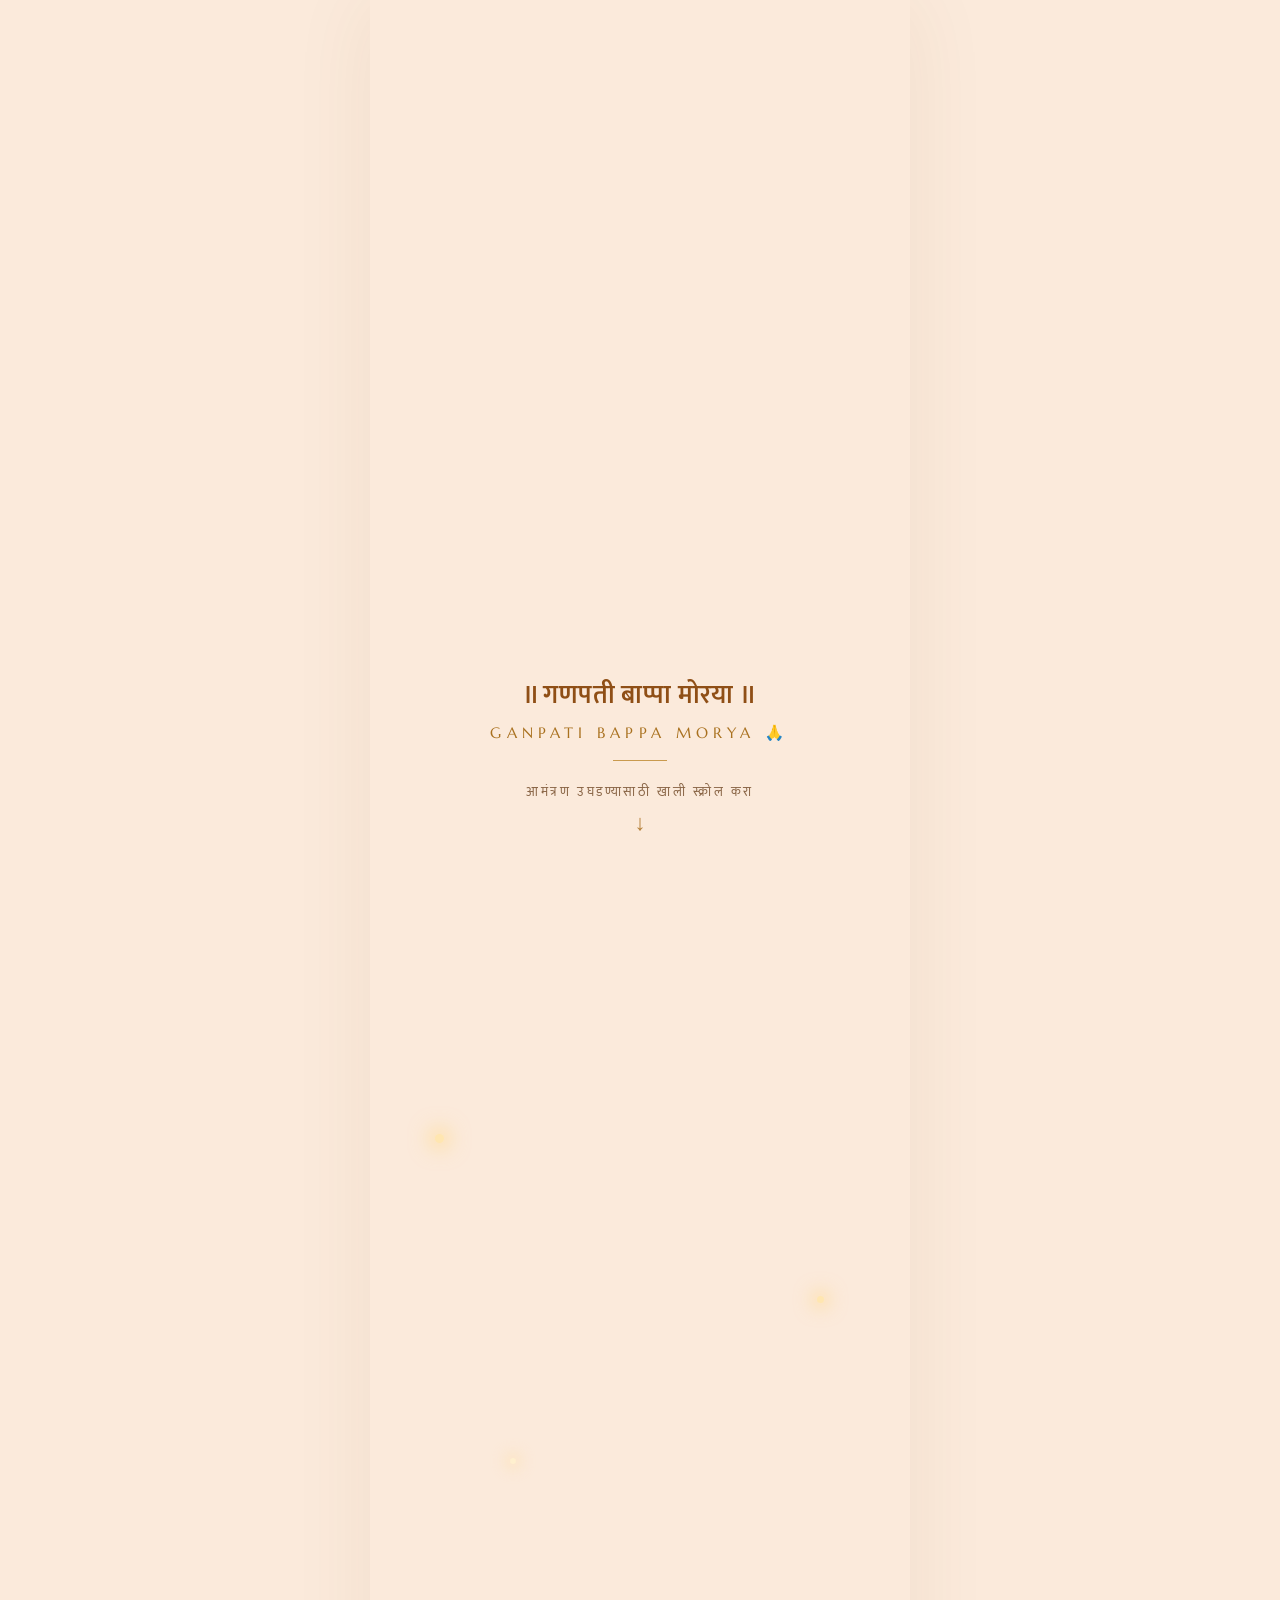
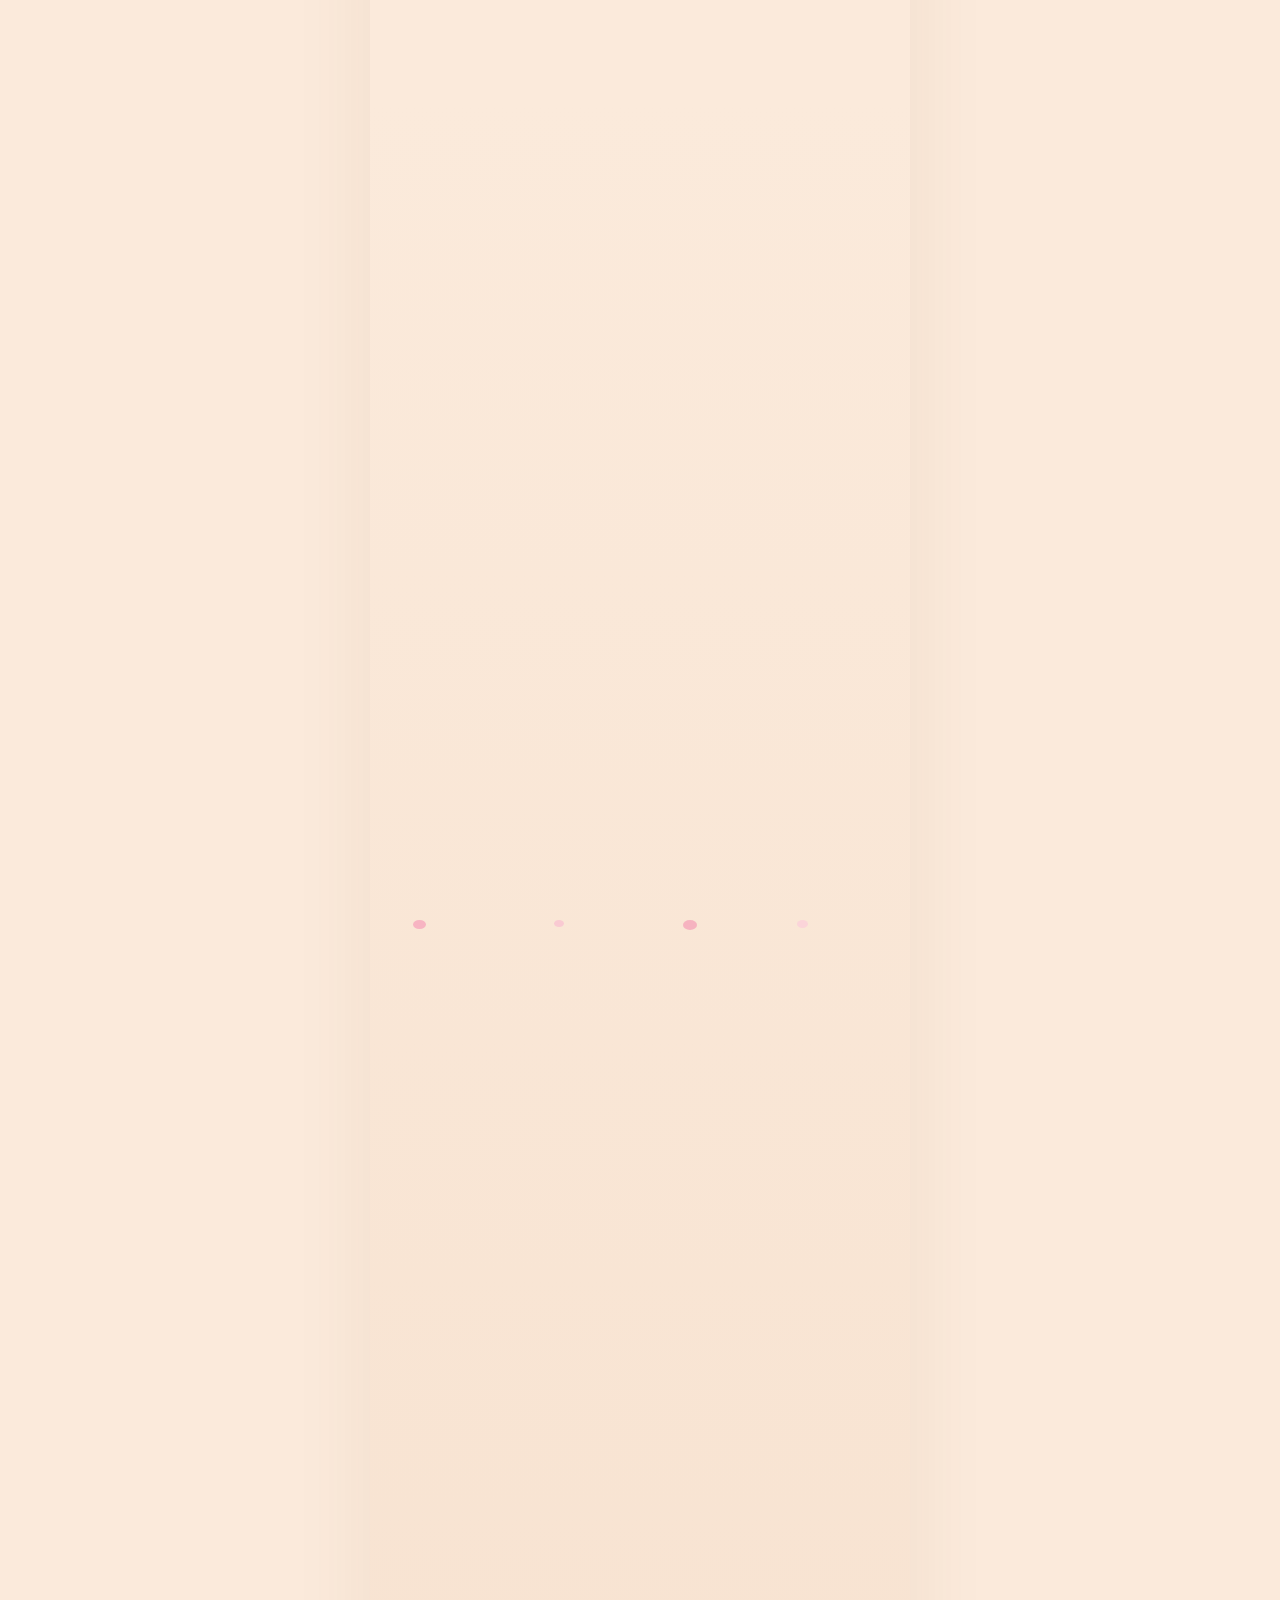
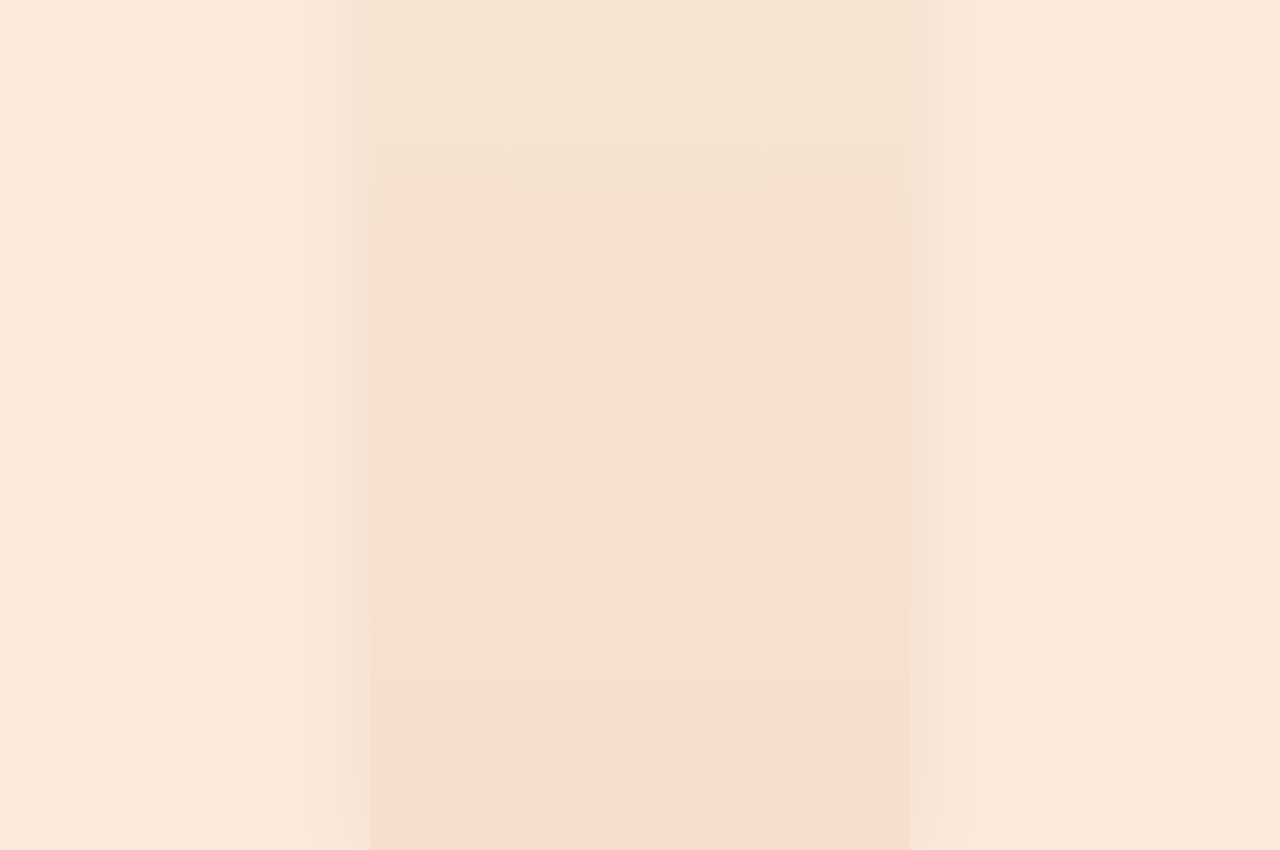
==== index.html @ 93e03708 "Add files via upload" ====
<!DOCTYPE html>
<html lang="en">
<head>
<meta charset="utf-8">
<meta name="viewport" content="width=device-width, initial-scale=1, viewport-fit=cover">
<title>Happy Ganesh Chaturthi — An Invitation</title>
<meta name="description" content="Ganpati Bappa Morya! You and your family are invited for darshan, aarti and prasad at our home on 14 September 2026.">
<meta name="theme-color" content="#f3e3d3">

<!-- Share preview (WhatsApp / social). Set og:url and og:image to your hosted URL. -->
<meta property="og:type" content="website">
<meta property="og:title" content="Happy Ganesh Chaturthi — An Invitation">
<meta property="og:description" content="Darshan, aarti and prasad at our home — 14 September 2026.">
<meta property="og:image" content="assets/garland.png">
<meta name="twitter:card" content="summary_large_image">

<link rel="preconnect" href="https://fonts.googleapis.com">
<link rel="preconnect" href="https://fonts.gstatic.com" crossorigin>
<link href="https://fonts.googleapis.com/css2?family=Marcellus&family=Mukta:wght@300;400;600;700&display=swap" rel="stylesheet">
<link rel="stylesheet" href="styles.css">
</head>
<body>

<div class="frame">

  <!-- 01 Hero -->
  <section class="hero" aria-label="Ganpati Bappa Morya">
    <video id="heroVideo" class="hero__video"
           src="uploads/Mouse_looking_at_rotating_Ganpati_202609051306.mp4"
           autoplay loop muted playsinline aria-hidden="true"></video>
    <div class="hero__scrim"></div>
    <div id="heroText" class="hero__text">
      <p class="hero__mantra">॥ गणपती बाप्पा मोरया ॥</p>
      <p class="hero__roman">Ganpati Bappa Morya 🙏</p>
      <div class="hero__rule"></div>
      <p class="hero__cue">आमंत्रण उघडण्यासाठी खाली स्क्रोल करा</p>
      <p class="hero__arrow" aria-hidden="true">↓</p>
    </div>
  </section>

  <!-- 02 Invitation -->
  <section id="sec2" class="scene scene--invite">
    <div class="scene__stage stage--invite">
      <span class="spark spark--1" aria-hidden="true"></span>
      <span class="spark spark--2" aria-hidden="true"></span>
      <span class="spark spark--3" aria-hidden="true"></span>

      <div id="garlandL" class="garland garland--left">
        <img src="assets/garland.png" alt="Jasmine garlands">
      </div>
      <div id="garlandR" class="garland garland--right" aria-hidden="true">
        <img src="assets/garland.png" alt="">
      </div>

      <div id="bell1" class="bell bell--1">
        <div class="bell__swing bell__swing--slow-a">
          <img src="assets/bellLong2.png" alt="Temple bell">
        </div>
      </div>
      <div id="bell2" class="bell bell--2">
        <div class="bell__swing bell__swing--fast-a">
          <img src="uploads/bell.png" alt="Temple bell">
        </div>
      </div>
      <div id="bell3" class="bell bell--3">
        <div class="bell__swing bell__swing--fast-b">
          <img src="uploads/bell.png" alt="Temple bell">
        </div>
      </div>
      <div id="bell4" class="bell bell--4">
        <div class="bell__swing bell__swing--slow-b">
          <img src="assets/bellLong2.png" alt="Temple bell">
        </div>
      </div>

      <img id="diyaL" class="diya diya--left" src="assets/lamp2.png" alt="Brass oil lamp">
      <img id="diyaR" class="diya diya--right" src="assets/lamp2.png" alt="Brass oil lamp">

      <div id="invite" class="invite">
        <p class="invite__salutation">॥ श्री गणेशाय नमः ॥</p>
        <div class="invite__stem"></div>
        <h1 class="invite__title">गणेश चतुर्थीच्या हार्दिक शुभेच्छा</h1>
        <p class="invite__body">We invite you and your family to join us for darshan, aarti and prasad at our home.</p>
        <p class="invite__marathi">सहकुटुंब सहपरिवार सस्नेह आमंत्रण</p>
      </div>
    </div>
  </section>

  <!-- 03 Details -->
  <section id="sec3" class="scene scene--details">
    <div class="scene__stage stage--details">

      <div id="petals" class="petals" aria-hidden="true">
        <span class="petal petal--1"></span>
        <span class="petal petal--2"></span>
        <span class="petal petal--3"></span>
        <span class="petal petal--4"></span>
      </div>

      <div id="cardRegion" class="card-region">
        <div id="card" class="card">
          <header class="card__head">
            <p class="card__eyebrow">गणेशोत्सव २०२६</p>
            <h2 class="card__title">दर्शन व आरती</h2>
          </header>

          <div class="card__panel">
            <div class="field">
<p class="field__label">दिनांक</p>
              <p class="field__value">14 September 2026</p>
             <p class="field__note">Monday · घरगुती गणपती</p>
            </div>

            <div class="divider"></div>

            <div class="field-row">
              <div class="field">
<p class="field__label">सकाळची आरती</p>
                <p class="field__value field__value--sm">10:00 AM</p>
              </div>
              <div class="field-row__split"></div>
              <div class="field">
<p class="field__label">संध्याकाळची आरती</p>
                <p class="field__value field__value--sm">7:00 PM</p>
              </div>
            </div>

            <div class="divider"></div>

            <div class="field">
              <p class="field__label">ठिकाण </p>
              <p class="field__address">At. Valavali, Vrushabh Mhatre House No. 146,<br>New Panvel, Near Hanuman Temple,<br>410208</p>
            </div>

<button id="shareBtn" type="button" class="btn-share">हे आमंत्रण WhatsApp वर शेअर करा</button>          </div>

          <p class="card__signoff">— म्हात्रे परिवार —</p>
          <div class="card__inviter">
          <p>निमंत्रक</p>
          <p>चि. वृषभ सीताराम म्हात्रे</p>
         </div>
        </div>
      </div>

      <div class="mouse-strip">
        <div id="bubble" class="bubble">
          <div class="bubble__box">
            <p class="bubble__line">चला! I'll show you the way</p>
            <p class="bubble__hint">Tap me for directions</p>
          </div>
          <div class="bubble__tail"></div>
        </div>
        <div id="mouse" class="mouse">
          <button id="mapBtn" type="button" class="mouse__btn" aria-label="Open directions in Google Maps">
            <img src="uploads/Mouse.png" alt="Bappa's mushak">
          </button>
        </div>
      </div>

    </div>
  </section>

</div>

<script src="app.js"></script>
</body>
</html>
---- styles.css ----
/* ===========================================================
   Ganesh Chaturthi Invitation
   Ported from "Ganesh Chaturthi Invitation.dc.html" (Claude Design)
   =========================================================== */

/* --- Base ------------------------------------------------- */
/* One ground colour under everything. Scene backgrounds are warm glows that
   fade to *transparent* over this ground rather than to their own opaque
   colour, so no section boundary can ever show as a tonal step. */
:root {
  --ground: #fbeadb;
  --glow: 255, 248, 239;
  --shade: 233, 201, 173;
}

html, body {
  margin: 0;
  padding: 0;
  background: var(--ground);
  -webkit-font-smoothing: antialiased;
}
body { overflow-x: clip; }

a { color: #9a5a1c; text-decoration: none; }
a:hover { color: #6d3c10; }

img { -webkit-user-drag: none; user-select: none; }

p, h1, h2 { margin: 0; }

/* --- Keyframes -------------------------------------------- */
@keyframes swing     { 0%, 100% { transform: rotate(-2.2deg); } 50% { transform: rotate(2.2deg); } }
@keyframes swingSlow { 0%, 100% { transform: rotate(-1.4deg); } 50% { transform: rotate(1.4deg); } }
@keyframes bob       { 0%, 100% { transform: translateY(0); }   50% { transform: translateY(-7px); } }
@keyframes glow      { 0%, 100% { opacity: .35; transform: scale(1); } 50% { opacity: .9; transform: scale(1.25); } }
@keyframes hintDown  { 0%, 100% { transform: translateY(0); opacity: .55; } 50% { transform: translateY(7px); opacity: 1; } }
@keyframes fall {
  0%   { transform: translate3d(0, -8vh, 0) rotate(0deg); opacity: 0; }
  10%  { opacity: .85; }
  100% { transform: translate3d(6vw, 105vh, 0) rotate(240deg); opacity: 0; }
}

/* --- Frame ------------------------------------------------ */
.frame {
  width: 100%;
  max-width: 540px;
  margin: 0 auto;
  position: relative;
  /* The page's only background. Because it lives on this one element that
     spans every section, there is no boundary anywhere for a tone to step
     across; the sticky stages below are transparent and let it through.
     It holds flat --ground through the hero and most of scene 2, so the
     hero's scrim resolves onto exactly the same colour. */
  background: linear-gradient(180deg,
    var(--ground) 0%,
    var(--ground) 42%,
    #f6e0cd 100%);
  box-shadow: 0 0 80px rgba(120, 70, 30, .07);
  overflow-x: clip;
}

/* ===========================================================
   01 — Hero
   =========================================================== */
.hero {
  position: relative;
  height: 100vh;
  height: 100svh;
  overflow: hidden;
  background: transparent;
}
.hero__video {
  position: absolute;
  inset: 0;
  width: 100%;
  height: 100%;
  object-fit: cover;
}
.hero__scrim {
  position: absolute;
  left: 0; right: 0; bottom: 0;
  height: 52%;
  /* Fully opaque at the base so the hero's bottom edge *is* the ground,
     leaving nothing to step against where the next scene begins. */
  background: linear-gradient(to top,
    var(--ground) 10%,
    rgba(251, 234, 219, .72) 42%,
    rgba(251, 234, 219, 0));
}
.hero__text {
  position: absolute;
  left: 0; right: 0;
  bottom: 6.5vh;
  bottom: 6.5svh;
  padding: 0 28px;
  text-align: center;
}
.hero__mantra {
  font-family: Mukta, sans-serif;
  font-weight: 600;
  font-size: 26px;
  line-height: 1.3;
  color: #8f4f16;
  letter-spacing: .4px;
}
.hero__roman {
  font-family: Marcellus, serif;
  font-size: 15px;
  letter-spacing: .34em;
  text-transform: uppercase;
  color: #a9711f;
  margin-top: 10px;
}
.hero__rule {
  width: 54px;
  height: 1px;
  background: #c99a4e;
  margin: 18px auto 0;
}
.hero__cue {
  font-family: Mukta, sans-serif;
  font-weight: 400;
  font-size: 13px;
  letter-spacing: .2em;
  text-transform: uppercase;
  color: #8a6647;
  margin-top: 20px;
}
.hero__arrow {
  font-family: Mukta, sans-serif;
  font-size: 22px;
  color: #b5813a;
  margin-top: 2px;
  animation: hintDown 1.8s ease-in-out infinite;
}

/* ===========================================================
   Scroll scenes (sticky stages)
   =========================================================== */
.scene { position: relative; }
.scene--invite  { height: 180vh; height: 180svh; }
.scene--details { height: 170vh; height: 170svh; }

.scene__stage {
  position: sticky;
  top: 0;
  height: 100vh;
  height: 100svh;
  overflow: hidden;
}
.stage--invite {
  background: transparent;
}
.stage--details {
  display: flex;
  flex-direction: column;
  background: transparent;
}

/* --- 02: sparks ------------------------------------------- */
.spark {
  position: absolute;
  border-radius: 50%;
  animation: glow 5s ease-in-out infinite;
}
.spark--1 {
  left: 12%; top: 26%; width: 9px; height: 9px;
  background: #ffe6b0;
  box-shadow: 0 0 18px 8px rgba(255, 220, 150, .55);
  animation-duration: 5s;
}
.spark--2 {
  right: 16%; top: 44%; width: 7px; height: 7px;
  background: #ffe6b0;
  box-shadow: 0 0 16px 7px rgba(255, 220, 150, .5);
  animation-duration: 6.5s;
  animation-delay: .8s;
}
.spark--3 {
  left: 26%; top: 62%; width: 6px; height: 6px;
  background: #fff0cf;
  box-shadow: 0 0 14px 6px rgba(255, 225, 170, .45);
  animation-duration: 7.5s;
  animation-delay: 1.6s;
}

/* --- 02: garland ------------------------------------------ */
.garland {
  position: absolute;
  top: 0;
  /* Each half is clipped to its side of the art and slides in from its own
     edge. The source image is empty between x=320 and x=703 of 1024, so the
     split at the midline never cuts through a flower. */
  width: 55%;
  overflow: hidden;
  will-change: transform;
}
.garland img {
  display: block;
  width: 200%;
  height: auto;
}
.garland--left  { left: -5%;  transform: translate3d(-110%, 0, 0); }
.garland--right { right: -5%; transform: translate3d(110%, 0, 0); }
.garland--right img { margin-left: -100%; }

/* --- 02: bells -------------------------------------------- */
.bell {
  position: absolute;
  top: 0;
  transform-origin: 50% 0;
  will-change: transform;
}
.bell__swing {
  width: 100%;
  height: 100%;
  transform-origin: 50% 0;
}
.bell__swing img {
  width: 100%;
  height: 100%;
  object-fit: contain;
  object-position: top center;
}
.bell__swing--slow-a { animation: swingSlow 5.2s ease-in-out infinite; }
.bell__swing--fast-a { animation: swing 4.1s ease-in-out .4s infinite; }
.bell__swing--fast-b { animation: swing 4.6s ease-in-out .9s infinite; }
.bell__swing--slow-b { animation: swingSlow 6s ease-in-out 1.3s infinite; }

.bell--1 { left: 6%;  width: 22%; height: 52%; transform: translate3d(0, -150%, 0); }
.bell--2 { left: 27%; width: 17%; height: 31%; transform: translate3d(0, -190%, 0); }
.bell--3 { right: 8%; width: 19%; height: 34%; transform: translate3d(0, -190%, 0); }
.bell--4 { right: 26%; width: 23%; height: 55%; transform: translate3d(0, -150%, 0); }

/* --- 02: oil lamps ---------------------------------------- */
.diya {
  position: absolute;
  bottom: -1%;
  width: 36%;
  object-fit: contain;
  will-change: transform;
}
.diya--left  { left: -6%;  transform: translate3d(-130%, 0, 0); }
.diya--right { right: -6%; transform: translate3d(130%, 0, 0) scaleX(-1); }

/* --- 02: invitation copy ---------------------------------- */
.invite {
  position: absolute;
  left: 0; right: 0;
  top: 34%;
  padding: 0 16%;
  text-align: center;
  opacity: 0;
  will-change: transform, opacity;
}
.invite__salutation {
  font-family: Mukta, sans-serif;
  font-weight: 600;
  font-size: 15px;
  letter-spacing: .1em;
  color: #a9711f;
}
.invite__stem {
  width: 1px;
  height: 22px;
  background: linear-gradient(#c99a4e, rgba(201, 154, 78, 0));
  margin: 14px auto;
}
.invite__title {
  font-family: Marcellus, serif;
  font-weight: 400;
  font-size: 38px;
  line-height: 1.12;
  color: #7a3f12;
  text-wrap: balance;
}
.invite__body {
  margin-top: 16px;
  font-family: Mukta, sans-serif;
  font-weight: 300;
  font-size: 16px;
  line-height: 1.65;
  color: #6d4b32;
  text-wrap: pretty;
}
.invite__marathi {
  font-family: Mukta, sans-serif;
  font-weight: 400;
  font-size: 15px;
  color: #8f5a2a;
  margin-top: 14px;
}

/* ===========================================================
   03 — Details
   =========================================================== */
.petals {
  position: absolute;
  inset: 0;
  pointer-events: none;
  overflow: hidden;
}
.petal {
  position: absolute;
  top: 0;
  border-radius: 50%;
  animation: fall linear infinite;
}
.petal--1 { left: 8%;  width: 13px; height: 9px;  background: #f6a8bd; opacity: .8;  animation-duration: 11s; }
.petal--2 { left: 34%; width: 10px; height: 7px;  background: #f9c3d1; opacity: .8;  animation-duration: 14s;   animation-delay: 2s; }
.petal--3 { left: 58%; width: 14px; height: 10px; background: #f4a1b8; opacity: .75; animation-duration: 12.5s; animation-delay: 4.5s; }
.petal--4 { left: 79%; width: 11px; height: 8px;  background: #fbd0da; opacity: .8;  animation-duration: 15s;   animation-delay: 1s; }

.card-region {
  position: relative;
  flex: 1 1 auto;
  min-height: 0;
  z-index: 3;
}
.card {
  position: absolute;
  left: 0; right: 0; top: 0;
  padding: 14px 26px 0;
  transform-origin: top center;
  opacity: 0;
  will-change: transform, opacity;
}
.card__head { text-align: center; }
.card__eyebrow {
  font-family: Mukta, sans-serif;
  font-weight: 600;
  font-size: 12px;
  letter-spacing: .32em;
  text-transform: uppercase;
  color: #a9711f;
}
.card__title {
  margin-top: 10px;
  font-family: Marcellus, serif;
  font-weight: 400;
  font-size: 30px;
  line-height: 1.15;
  color: #7a3f12;
}
.card__panel {
  margin-top: 22px;
  display: flex;
  flex-direction: column;
  gap: 14px;
  background: rgba(255, 250, 243, .72);
  border: 1px solid rgba(196, 148, 80, .38);
  border-radius: 18px;
  padding: 22px 20px;
  backdrop-filter: blur(3px);
  -webkit-backdrop-filter: blur(3px);
  box-shadow: 0 14px 34px rgba(140, 86, 36, .1);
}
.field {
  display: flex;
  flex-direction: column;
  gap: 4px;
}
.field__label {
  font-family: Mukta, sans-serif;
  font-weight: 600;
  font-size: 11px;
  letter-spacing: .22em;
  text-transform: uppercase;
  color: #a9711f;
}
.field__value {
  font-family: Marcellus, serif;
  font-size: 21px;
  color: #5f3a1c;
}
.field__value--sm { font-size: 18px; }
.field__note {
  font-family: Mukta, sans-serif;
  font-weight: 300;
  font-size: 14px;
  color: #6d4b32;
}
.field__address {
  font-family: Mukta, sans-serif;
  font-weight: 400;
  font-size: 15px;
  line-height: 1.55;
  color: #5f3a1c;
  text-wrap: pretty;
}
.divider {
  height: 1px;
  background: linear-gradient(90deg,
    rgba(196, 148, 80, 0), rgba(196, 148, 80, .45), rgba(196, 148, 80, 0));
}
.field-row { display: flex; gap: 16px; }
.field-row .field { flex: 1; gap: 3px; }
.field-row__split { width: 1px; background: rgba(196, 148, 80, .35); }

.btn-share {
  margin-top: 2px;
  align-self: stretch;
  border: 1px solid rgba(196, 148, 80, .55);
  background: rgba(255, 255, 255, .5);
  color: #7a3f12;
  font-family: Mukta, sans-serif;
  font-weight: 600;
  font-size: 14px;
  letter-spacing: .06em;
  padding: 13px 16px;
  border-radius: 12px;
  cursor: pointer;
  min-height: 46px;
  transition: background .18s ease, border-color .18s ease, transform .08s ease;
}
.btn-share:hover  { background: #fff5e8; border-color: #c4944f; }
.btn-share:active { transform: scale(.985); }

.card__signoff {
  text-align: center;
  margin-top: 18px;
  font-family: Marcellus, serif;
  font-size: 15px;
  letter-spacing: .16em;
  color: #8f5a2a;
}
.card__inviter {
  text-align: center;
  margin-top: 12px;
  font-family: Mukta, sans-serif;
  color: #7a3f12;
}

.card__inviter p:first-child {
  font-size: 13px;
  font-weight: 600;
  letter-spacing: .12em;
}

.card__inviter p:last-child {
  margin-top: 3px;
  font-size: 16px;
  font-weight: 500;
}
.card__inviter::before {
  content: "✦";
  display: block;
  margin-bottom: 6px;
  font-size: 13px;
  color: #c4944f;
}
/* --- 03: mushak + speech bubble --------------------------- */
.mouse-strip {
  position: relative;
  flex: 0 0 auto;
  height: clamp(132px, 24vh, 208px);
  height: clamp(132px, 24svh, 208px);
}
.bubble {
  position: absolute;
  right: min(42%, 178px);
  top: 2px;
  width: min(54%, 186px);
  z-index: 5;
  opacity: 0;
  will-change: opacity;
}
.bubble__box {
  background: #fffaf1;
  border: 1px solid rgba(196, 148, 80, .45);
  border-radius: 14px;
  padding: 10px 12px;
  box-shadow: 0 10px 24px rgba(140, 86, 36, .14);
  animation: bob 3.4s ease-in-out infinite;
}
.bubble__line {
  font-family: Mukta, sans-serif;
  font-weight: 600;
  font-size: 14px;
  line-height: 1.35;
  color: #7a3f12;
}
.bubble__hint {
  font-family: Mukta, sans-serif;
  font-weight: 400;
  font-size: 10.5px;
  letter-spacing: .16em;
  text-transform: uppercase;
  color: #a9711f;
  margin-top: 4px;
}
.bubble__tail {
  position: absolute;
  right: 14px;
  bottom: -7px;
  width: 13px;
  height: 13px;
  background: #fffaf1;
  border-right: 1px solid rgba(196, 148, 80, .45);
  border-bottom: 1px solid rgba(196, 148, 80, .45);
  transform: rotate(45deg);
}
.mouse {
  position: absolute;
  right: 2%;
  bottom: 0;
  width: auto;
  height: 100%;
  z-index: 4;
  will-change: transform;
  transform: translate3d(135%, 0, 0);
}
.mouse__btn {
  display: block;
  height: 100%;
  min-height: 46px;
  padding: 0;
  border: 0;
  background: none;
  cursor: pointer;
  animation: bob 4s ease-in-out infinite;
  transition: transform .08s ease;
}
.mouse__btn:active { transform: scale(.97); }
.mouse__btn img {
  display: block;
  height: 100%;
  width: auto;
  filter: drop-shadow(0 12px 18px rgba(140, 86, 36, .18));
}

/* --- Accessibility ---------------------------------------- */
:focus-visible {
  outline: 2px solid #b5813a;
  outline-offset: 3px;
  border-radius: 6px;
}

/* Scroll-linked motion is user-driven and stays on; the ambient
   loops (swinging, bobbing, falling petals, glows) are stilled. */
@media (prefers-reduced-motion: reduce) {
  .hero__arrow,
  .spark,
  .bell__swing,
  .petal,
  .bubble__box,
  .mouse__btn {
    animation: none !important;
  }
  .petals { display: none; }
}
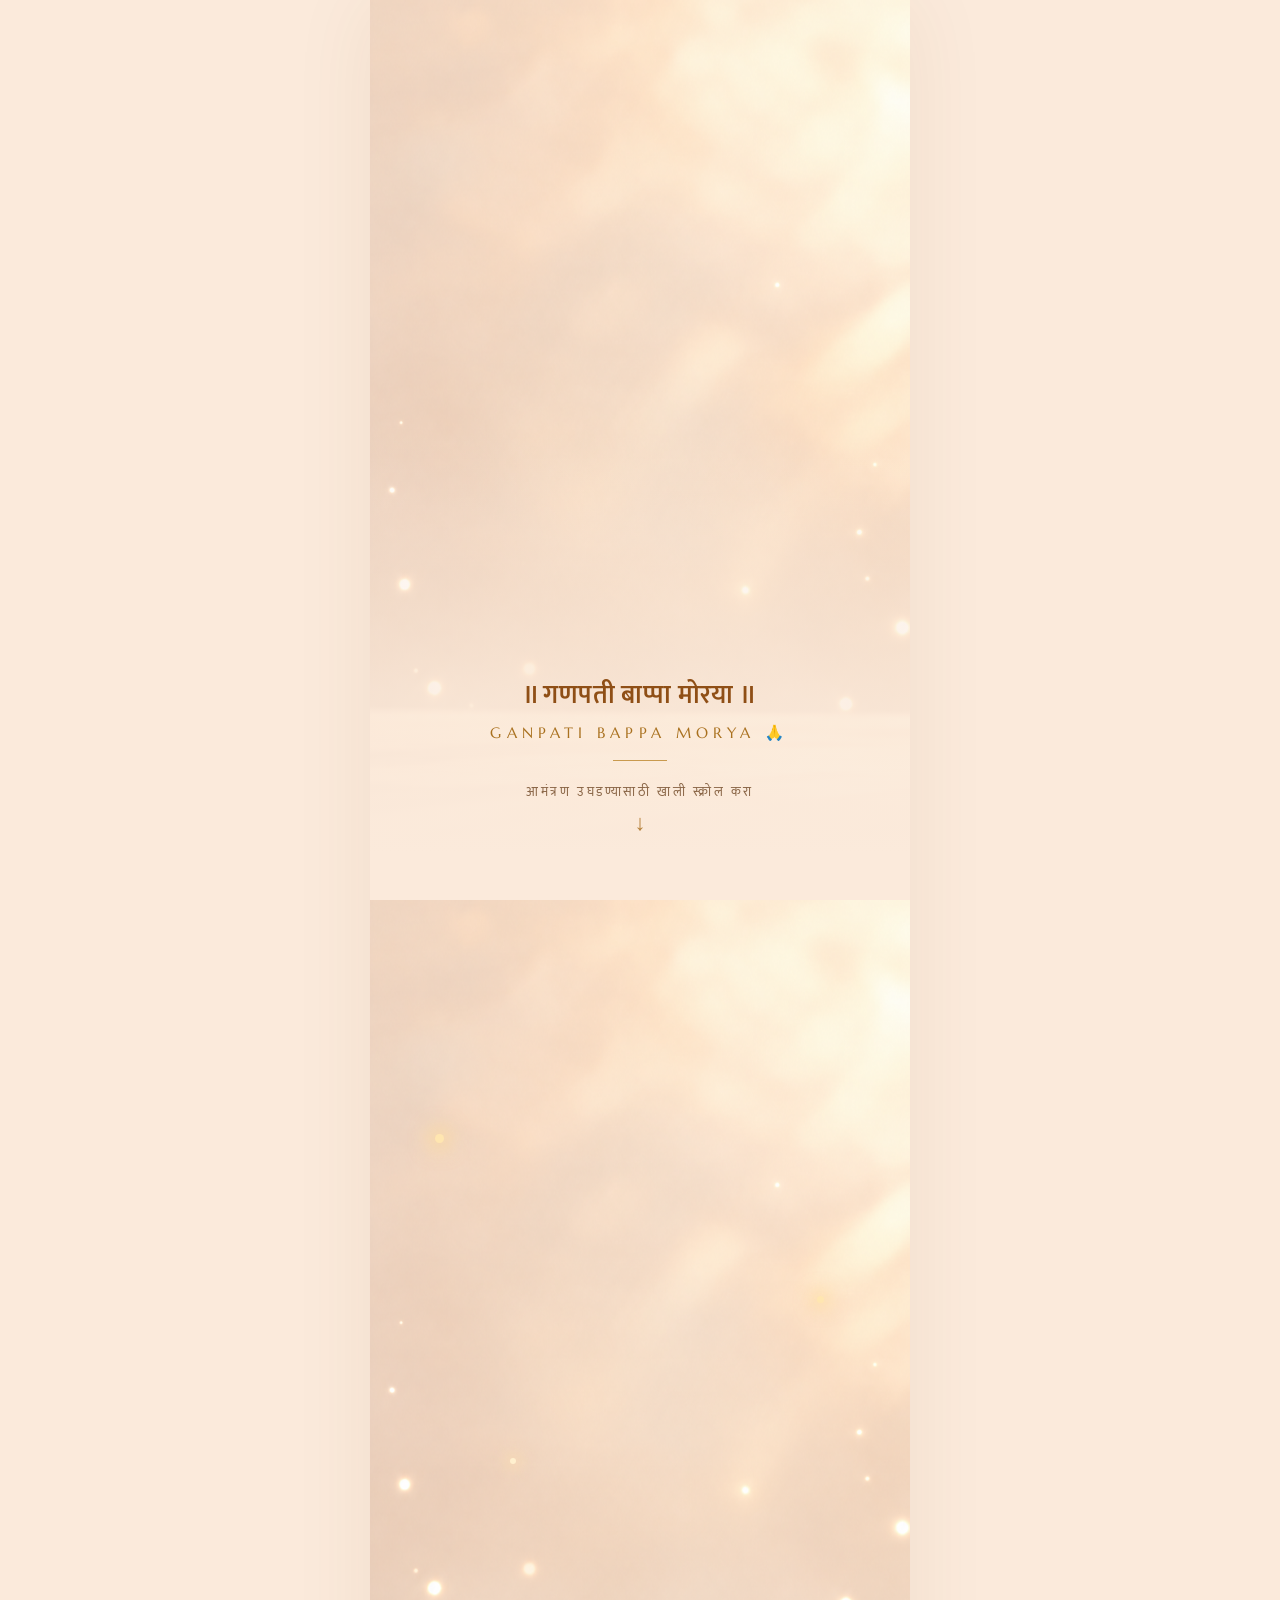
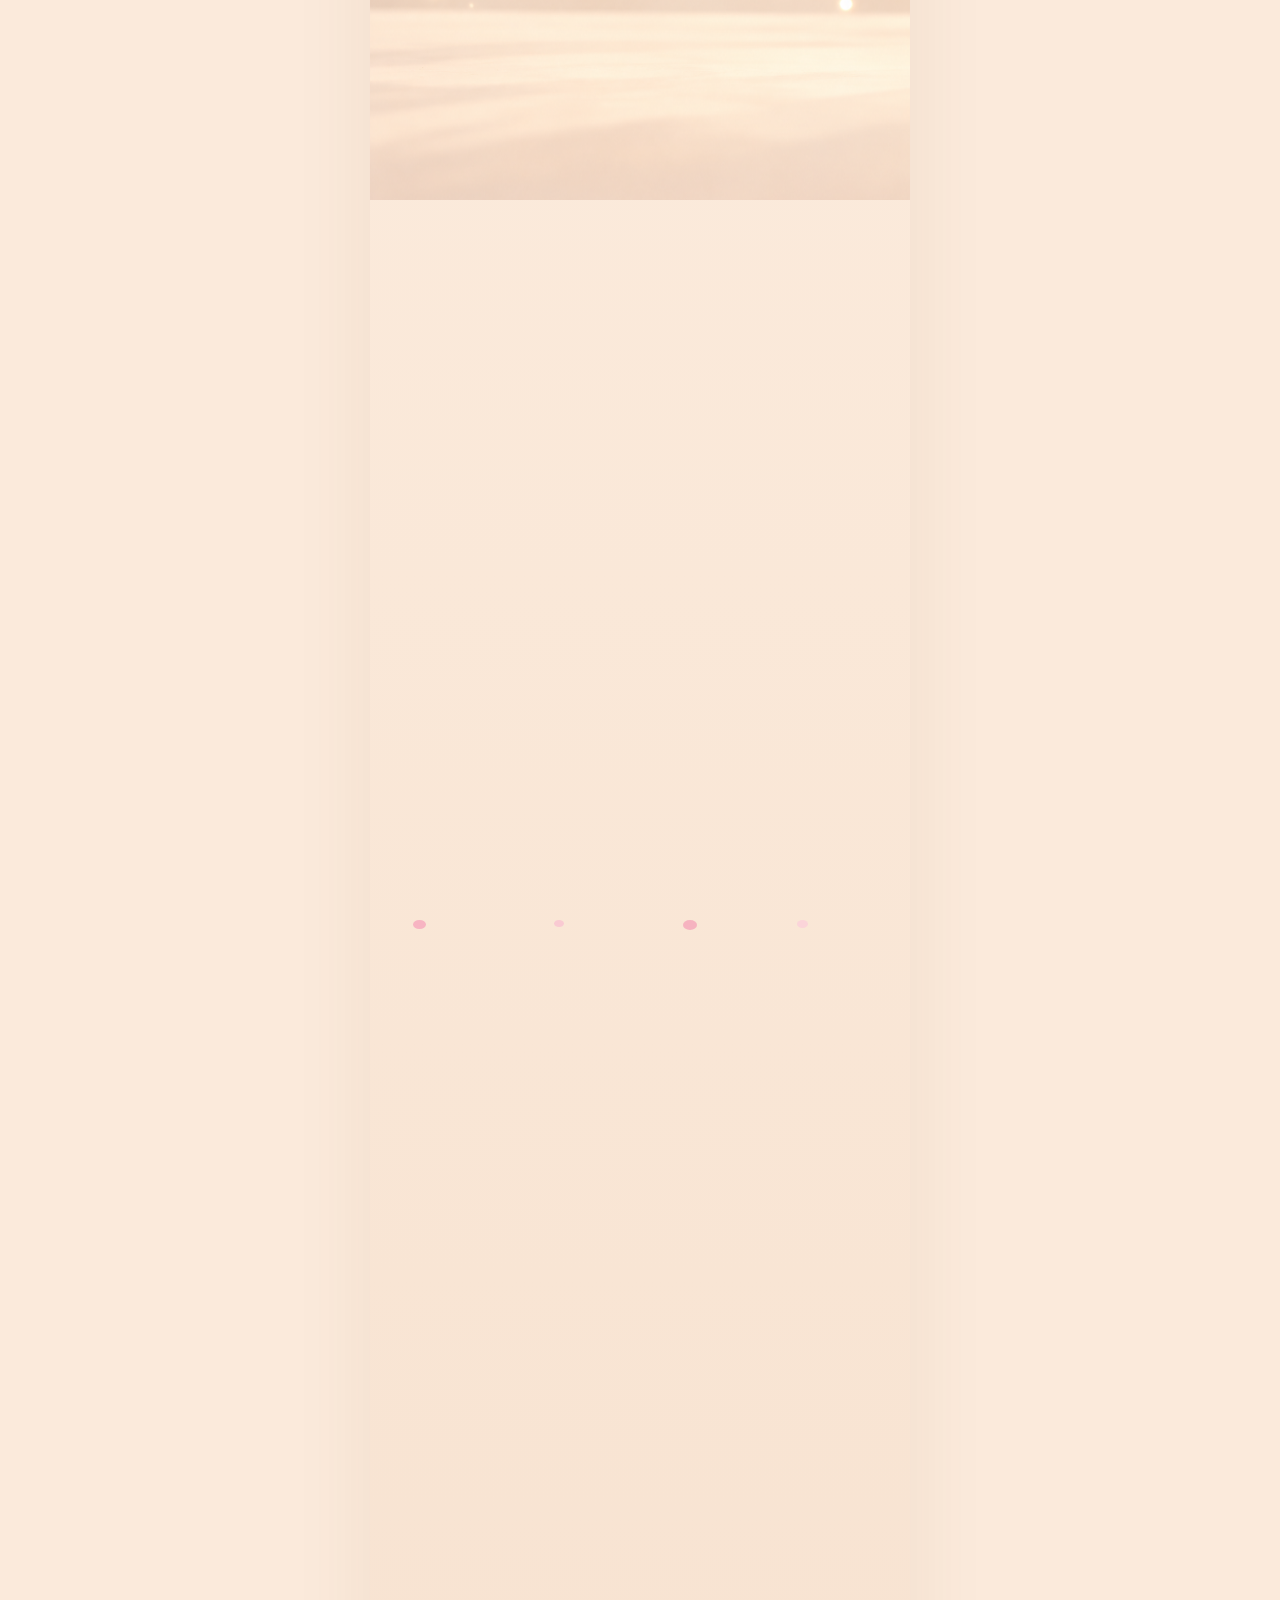
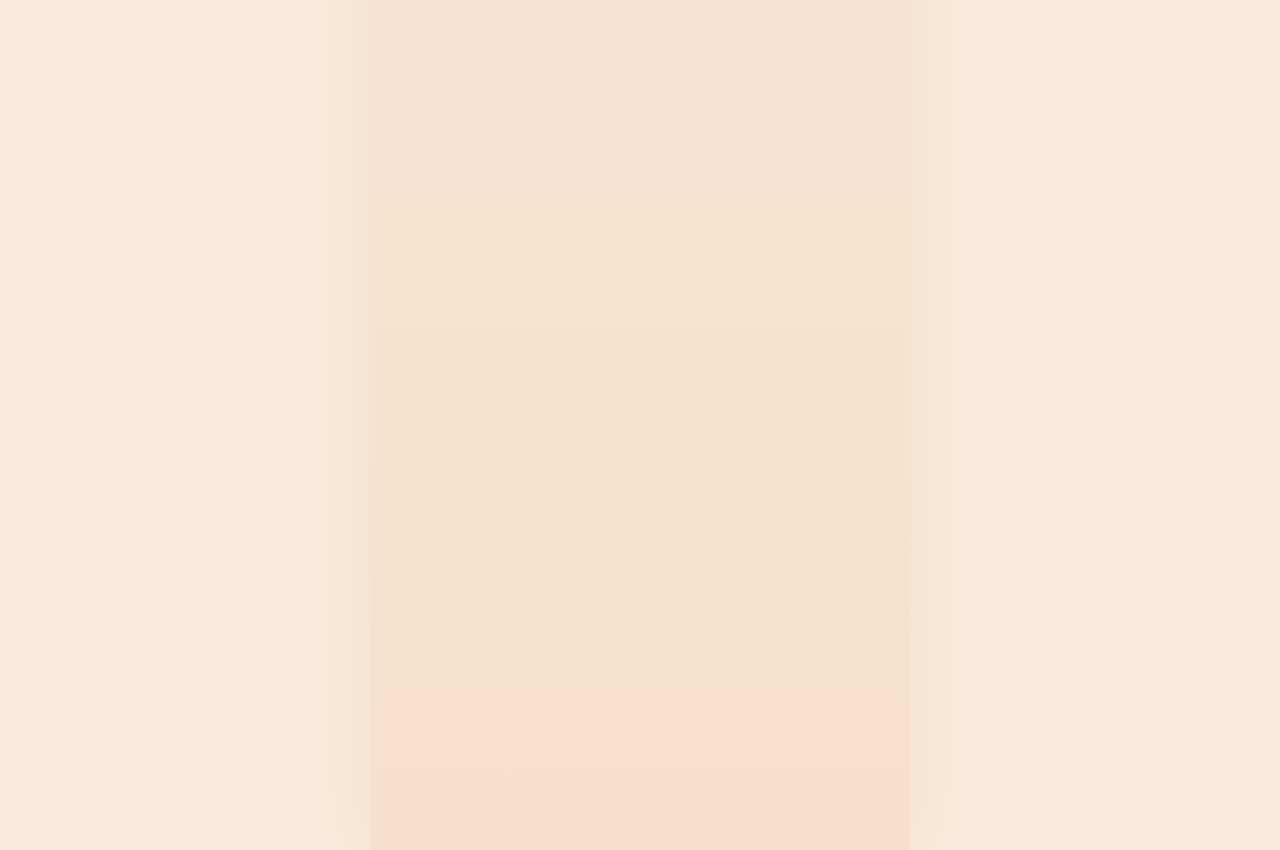
==== commit 9eec95e4: "Update index.html" ====
--- a/index.html
+++ b/index.html
@@ -108,7 +108,7 @@
             <div class="field">
 <p class="field__label">दिनांक</p>
               <p class="field__value">14 September 2026</p>
-             <p class="field__note">Monday · घरगुती गणपती</p>
+    
             </div>
 
             <div class="divider"></div>
--- a/styles.css
+++ b/styles.css
@@ -67,14 +67,15 @@
   height: 100vh;
   height: 100svh;
   overflow: hidden;
-  background: transparent;
+  background: url("assets/background.png") center center / cover no-repeat;
 }
 .hero__video {
   position: absolute;
   inset: 0;
   width: 100%;
   height: 100%;
-  object-fit: cover;
+  object-fit: contain;
+   opacity: 1;
 }
 .hero__scrim {
   position: absolute;
@@ -149,7 +150,7 @@
   overflow: hidden;
 }
 .stage--invite {
-  background: transparent;
+ background: url("assets/background.png") center center / cover no-repeat;
 }
 .stage--details {
   display: flex;
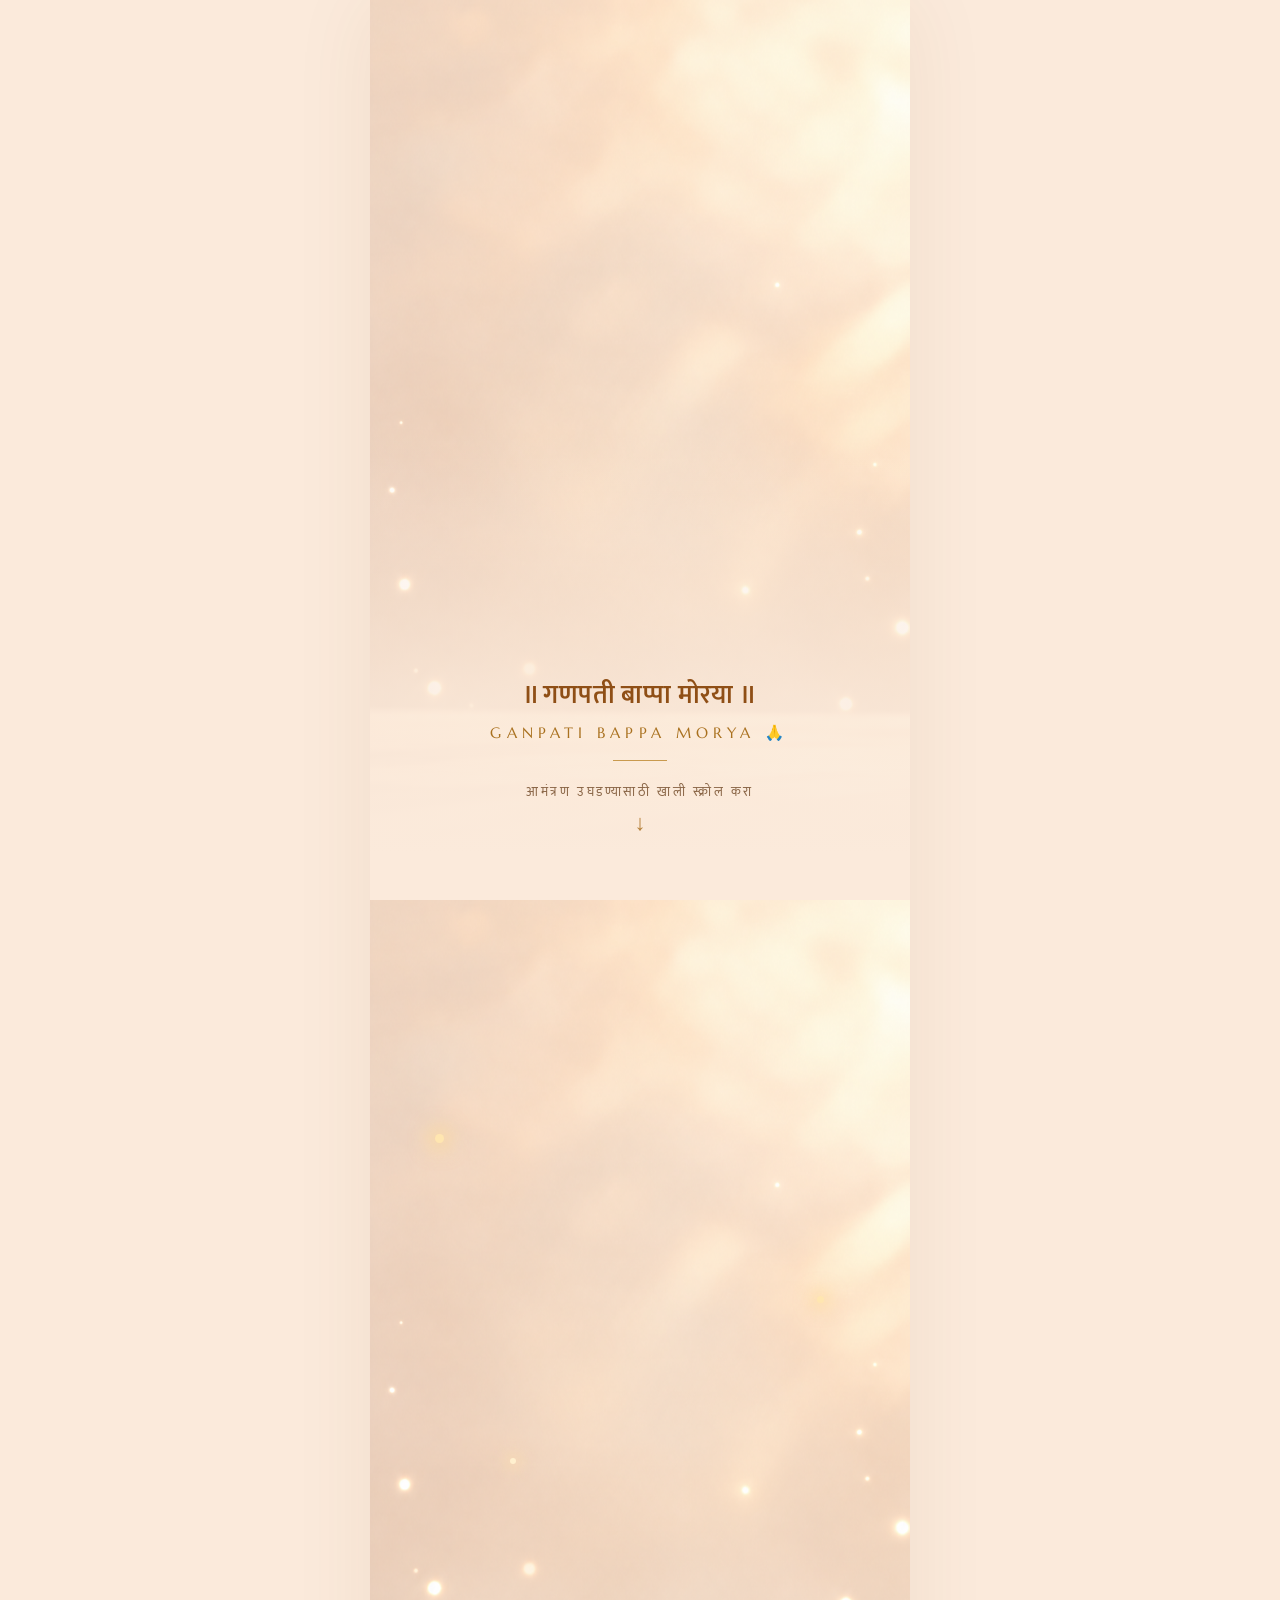
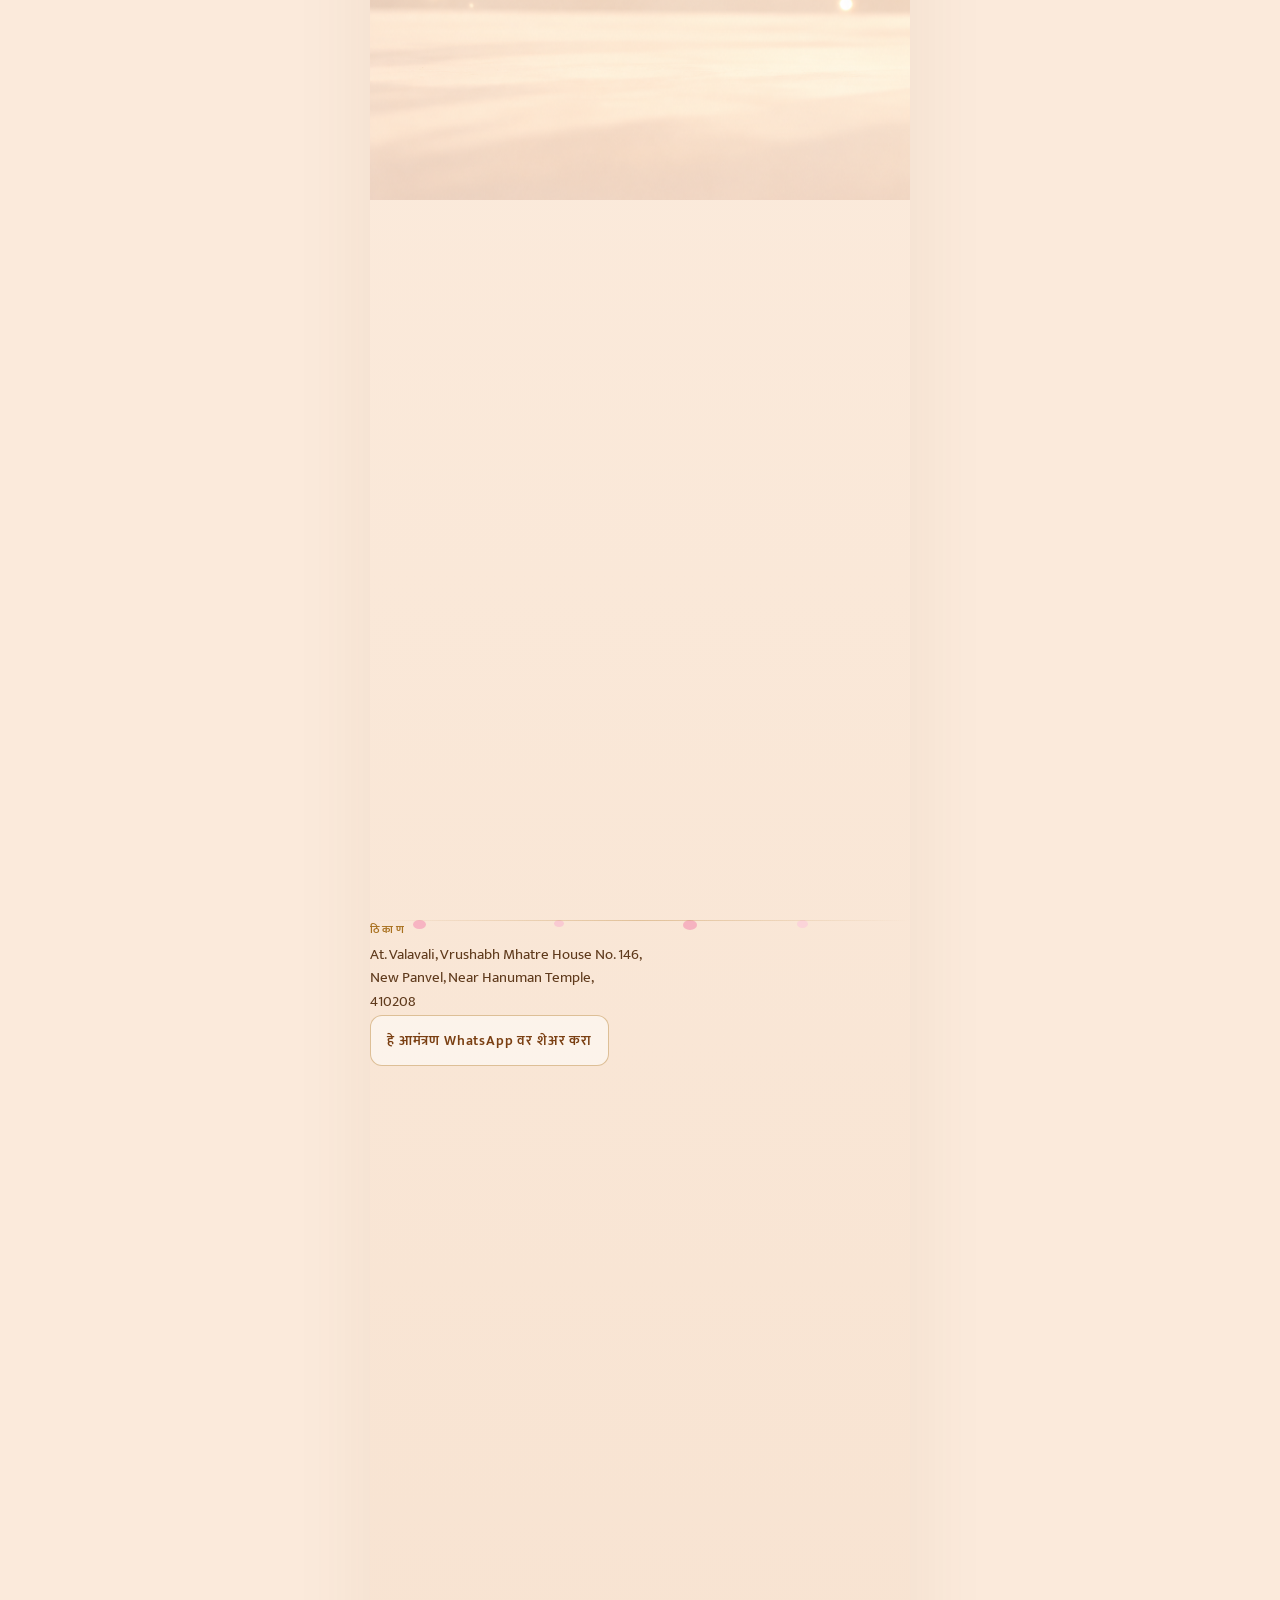
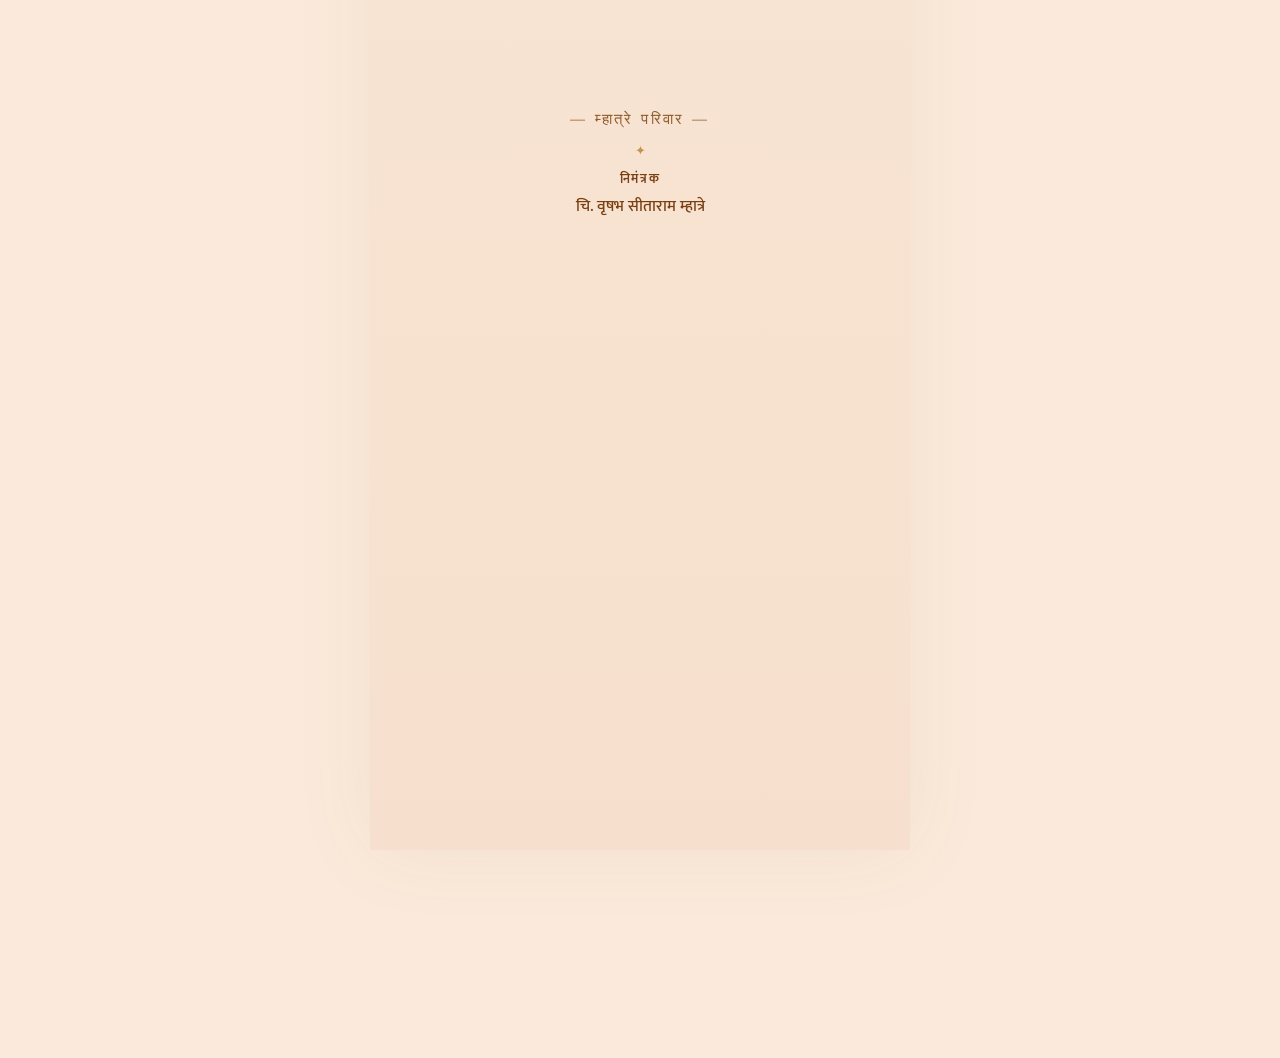
==== commit aaf2c2cd: "Update index.html" ====
--- a/index.html
+++ b/index.html
@@ -100,28 +100,27 @@
       <div id="cardRegion" class="card-region">
         <div id="card" class="card">
           <header class="card__head">
-            <p class="card__eyebrow">गणेशोत्सव २०२६</p>
-            <h2 class="card__title">दर्शन व आरती</h2>
+            
+            <h2 class="card__title">गणेशोत्सव २०२६</h2>
           </header>
 
           <div class="card__panel">
             <div class="field">
 <p class="field__label">दिनांक</p>
               <p class="field__value">14 September 2026</p>
-    
+              <p class="field__note">Monday</p>
             </div>
 
             <div class="divider"></div>
 
-            <div class="field-row">
-              <div class="field">
-<p class="field__label">सकाळची आरती</p>
-                <p class="field__value field__value--sm">10:00 AM</p>
-              </div>
-              <div class="field-row__split"></div>
-              <div class="field">
-<p class="field__label">संध्याकाळची आरती</p>
-                <p class="field__value field__value--sm">7:00 PM</p>
+            <div class="field">
+  <p class="field__address" style="text-align: center;">
+    दरवर्षीप्रमाणे याही वर्षी आपल्या घरी लाडक्या बाप्पाचे आगमन १० दिवसांसाठी होणार आहे. 🙏<br><br>
+    या मंगलमय दिवसांमध्ये श्री गणरायाचे दर्शन घेऊन त्यांचे आशीर्वाद घेण्यासाठी आपण सहकुटुंब अवश्य यावे, हीच मनःपूर्वक विनंती.
+  </p>
+</div>
+
+               
               </div>
             </div>
 
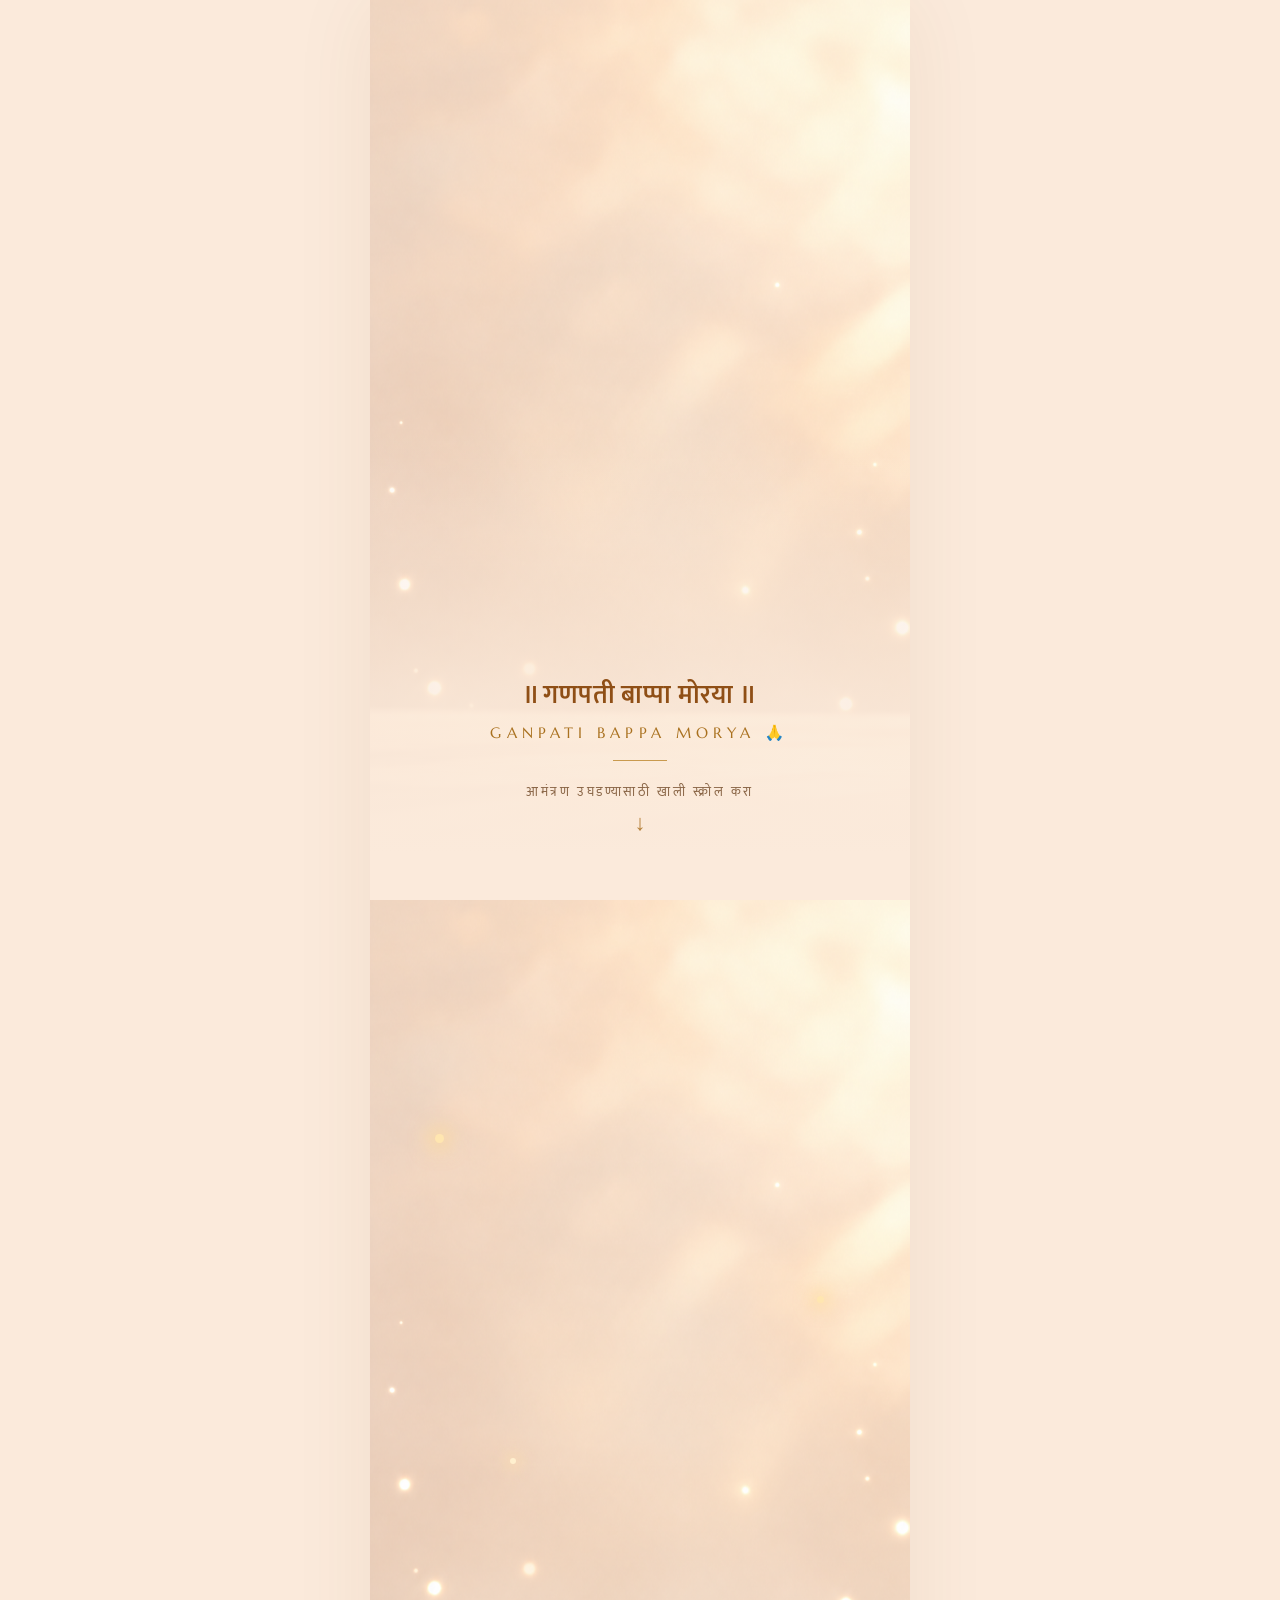
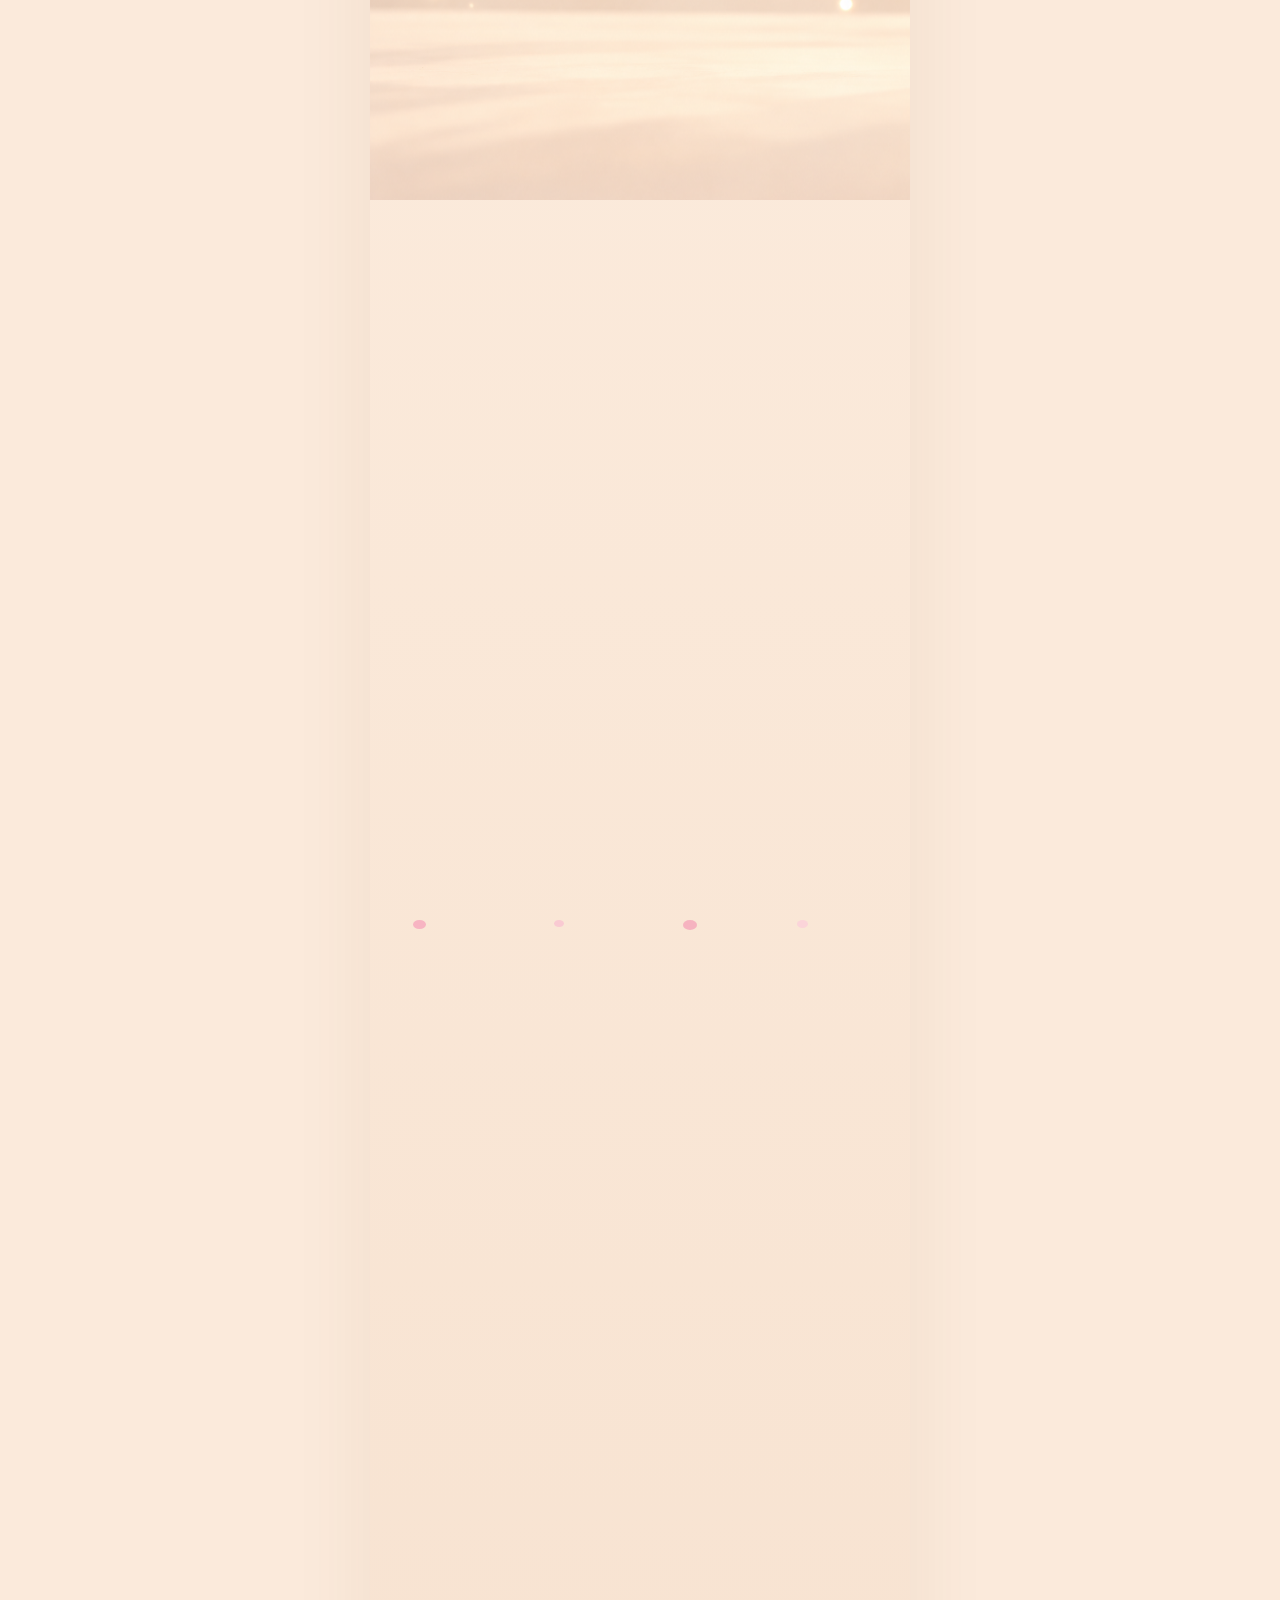
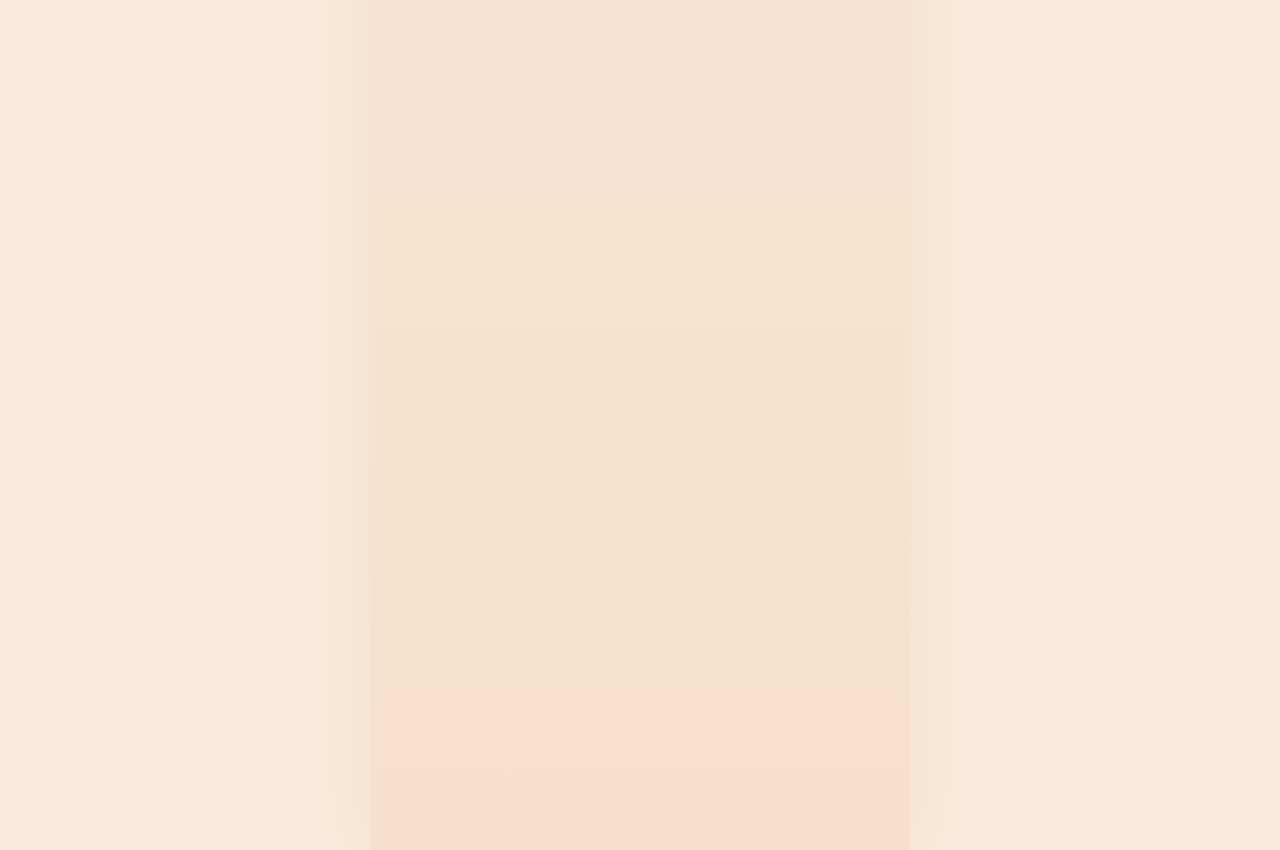
==== commit c4dbe24b: "Update index.html" ====
--- a/index.html
+++ b/index.html
@@ -105,31 +105,32 @@
           </header>
 
           <div class="card__panel">
-            <div class="field">
-<p class="field__label">दिनांक</p>
-              <p class="field__value">14 September 2026</p>
-              <p class="field__note">Monday</p>
-            </div>
+  <div class="field">
+    <p class="field__label">दिनांक</p>
+    <p class="field__value">14 September 2026</p>
+    <p class="field__note">Monday</p>
+  </div>
 
-            <div class="divider"></div>
+  <div class="divider"></div>
 
-            <div class="field">
-  <p class="field__address" style="text-align: center;">
-    दरवर्षीप्रमाणे याही वर्षी आपल्या घरी लाडक्या बाप्पाचे आगमन १० दिवसांसाठी होणार आहे. 🙏<br><br>
-    या मंगलमय दिवसांमध्ये श्री गणरायाचे दर्शन घेऊन त्यांचे आशीर्वाद घेण्यासाठी आपण सहकुटुंब अवश्य यावे, हीच मनःपूर्वक विनंती.
-  </p>
-</div>
+  <div class="field">
+    <p class="field__address" style="text-align: center;">
+      दरवर्षीप्रमाणे याही वर्षी आपल्या घरी लाडक्या बाप्पाचे आगमन १० दिवसांसाठी होणार आहे. 🙏<br><br>
+      या मंगलमय दिवसांमध्ये श्री गणरायाचे दर्शन घेऊन त्यांचे आशीर्वाद घेण्यासाठी आपण सहकुटुंब अवश्य यावे, हीच मनःपूर्वक विनंती.
+    </p>
+  </div>
 
-               
-              </div>
-            </div>
+  <div class="divider"></div>
 
-            <div class="divider"></div>
-
-            <div class="field">
-              <p class="field__label">ठिकाण </p>
-              <p class="field__address">At. Valavali, Vrushabh Mhatre House No. 146,<br>New Panvel, Near Hanuman Temple,<br>410208</p>
-            </div>
+  <div class="field">
+    <p class="field__label">ठिकाण</p>
+    <p class="field__address">
+      At. Valavali, Vrushabh Mhatre House No. 146,<br>
+      New Panvel, Near Hanuman Temple,<br>
+      410208
+    </p>
+  </div>
+            
 
 <button id="shareBtn" type="button" class="btn-share">हे आमंत्रण WhatsApp वर शेअर करा</button>          </div>
 
